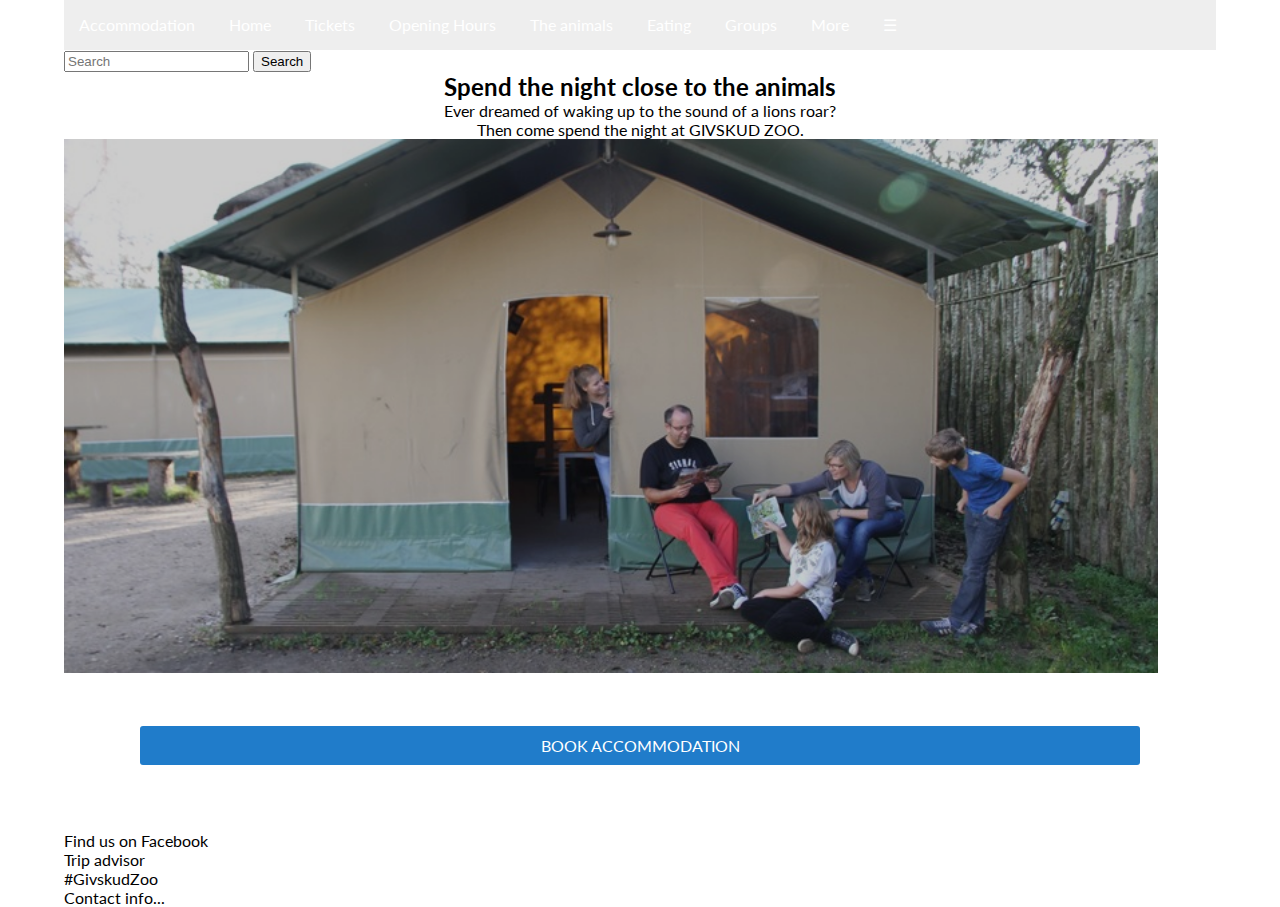
==== accommodation.html @ d769b785 "website almost done. Some small tweaks are left to be done" ====
<!DOCTYPE html>
<html>
<head>
  <title>GIVSKUD ZOO</title>
  <link rel="stylesheet" type="text/css" href="styles/style.css">
  <link rel="stylesheet" type="text/css" href="styles/accommodation.css">
  <link href="https://fonts.googleapis.com/css?family=Lato:700" rel="stylesheet">
  <meta name="viewport" content="width=device-width, initial-scale=1">
</head>
<body>
  <header id="la">
    <div id="logo"></div>
    <nav id="normal_menu">
      <ul class="topnav" id="myTopnav">
      <li><a href="accommodation.html">Accommodation</a></li>
      <li><a href="index.html">Home</a></li>
      <li><a href="tickets.html">Tickets</a></li>
      <li><a href="opening.html">Opening Hours</a></li>
      <li><a href="animals.html">The animals</a></li>
      <li><a href="eating.html">Eating</a></li>
      <li><a href="groups.html">Groups</a></li>
      <li><a href="more.html">More</a></li>

      <li class="icon">
      <a href="javascript:void(0);" onclick="myFunction()">&#9776;</a>
      </li>
      </ul>
    </nav>
  </header>

  <form>
  <div id="search_box"></div>
  <input type="text" placeholder="Search" class="search">
  <button class="btn" type="button">Search</button>
</form>

<article>
  <h2>Spend the night close to the animals</h2>
  <p>Ever dreamed of waking up to the sound of a lions roar?</p>
  <p>Then come spend the night at GIVSKUD ZOO.</p>
</article>

<section>
<img src="images/accommodation.jpg" width="100%" alt="house_accommodation"></img>
<div id="buy_button"><p><a href="book.html">BOOK ACCOMMODATION</a></p></div>
</section>

<footer>
  <p>Find us on Facebook<img src="images/fb.png"></img></p>
  <p>Trip advisor</p>
  <p>#GivskudZoo</p>
  <p>Contact info...</p>
</footer>

<script src="script.js"></script>
</body>

</html>
---- styles/style.css ----
/* css reset */
body, div, header, nav, ul, li, h2, p, h1 {
  margin: 0;
  padding: 0;
}

body {
  font-family: 'Lato', sans-serif;
  background: #fff;
  width: 90%;
  margin: 0 auto;
}
header {
  background: #eee;
}

nav {

}

nav ul li {
  display: inline-block;
  padding: 15px;
}

li a {
  text-decoration: none;
  color: #fff;
}
/*mobile styles*/

@media screen and (max-width: 481px) {

  body {
    width: 100%;
    margin: 0 auto;
    max-width: 480px;
    min-width: 320px;
  }

  header {
    height: auto;
    background: #ff9500;
    position: relative;
  }

  .whatever {
    display: none;
  }
  /*nav li a {
    display: none;
  }*/
  #hamburger_menu {
    display: none;
  }
  /*.line {
    width: 30px;
    height: 5px;
    background: white;
    border-top-left-radius: 3px;
    border-top-right-radius: 3px;
    border-bottom-left-radius: 3px;
    border-bottom-right-radius: 3px;
    margin-bottom: 4px;
    position: relative;
    /*left: 400px;
    left: 85%;
    top: 14px;
  }*/
  .button {
    width: 30px;
    height: 5px;
    background: white;
    position: relative;
    left: 85%;
    top: 14px;
  }

  ul.topnav li:not(:first-child) {display: none;}
    ul.topnav li.icon {
      float: right;
      display: inline-block;
    }


    ul.topnav.responsive {position: relative;}
      ul.topnav.responsive li.icon {
        position: fixed;
        right:0;
        top: 0;
      }
      ul.topnav.responsive li {
        float: none;
        display: inline;
      }
      ul.topnav.responsive li a {
        display: block;
        text-align: left;
        font-size: 15px;
        margin-left: 15px;
      }

      ul.topnav.responsive li a:active {
        color: brown;
      }

    #la h1 {
      font-size: 18px;
      position: absolute;
      top: 15px;
      left: 150px;
      color: white;
      font-weight: bold;
      display: inline;
      padding: 0;
      margin: 0;
    }

    section {
      margin: 0 auto;
      width: 100%;
    }

    section img {
      display: block;
      margin: 0 auto;
      filter: brightness(80%);
      position: relative;
      z-index: -1;
      /*margin-bottom: 50px;*/
      height: auto;
    }

    #cta_button {
      border: 2px solid #fff;
      padding: 10px;
      margin: 0 auto;
      width: 135px;
      margin-top: 30px;
      position: relative;
      bottom: 200px;
      border-top-left-radius: 3px;
      border-top-right-radius: 3px;
      border-bottom-left-radius: 3px;
      border-bottom-right-radius: 3px;
    }

    #cta_button a {
      text-decoration: none;
      color: #eee;
    }

  .search {
    display: block;
    /*margin: 0 auto;*/
    background: #eeefff;
    border: 1px solid #aaa;
    height: 20px;
    width: 200px;
    border-radius: 2px;
    margin-bottom: 20px;
  }
  .btn {
    display: block;
    /*margin: 0 auto;*/
    position: relative;
    float: right;
    top: -44px;
    height: 24px;
    background-color:#207cca;
    border:2px solid #207cca;
    color: White;
    font-size: 'Lato', sans-serif;
    border-radius: 2px;

  }
  h2 {
  text-align: center;
  margin-top: -20px;
  font-size: 18px;
  font-family: 'Lato', sans-serif;
  color: #444;
}
form {
  margin: 0 auto;
  margin-top: 15px;
  margin-bottom: 20px;
  width: 200px;
}

  slider img {
    width: 80%;
    position: relative;
    /*top: 30px;*/
    bottom: 0;
  }

  #slider {
    position: relative;
    width: 100%;
  }

  aside {
    position: absolute;
    bottom: 0;
    right: 0;
    background: black;
    width: 180px;
    filter: opacity(40%);
    height: 91.5%;
    margin-top: 50px;
    padding-left: 10px;
    padding-right: 10px;
  }

  aside p {
    color: white;
  }

  aside p:first-child {
    padding-top: 30px;
  }

  footer p {
    margin: 0 auto;
    text-align: center;
    display: block;
    padding-top: 10px;
    color: #eee;

  }

  footer {
    /*margin-top: 50px;*/
    background: #18263A;
    position: relative;
    bottom: 0px;
    width: 100%;
    padding-bottom: 20px;
    padding-top: 10px;
  }

  footer img {
    width: 3%;
    margin-left: 5px;
  }

  .otherclass a {
    color: brown;
  }

  article {
    width: 100%;
    margin: 0 auto;
  }

  article p {
    margin: 0 auto;
    padding-top: 15px;
    font-size: 14px;
    padding: 20px;
    color: #444;
  }

  section h1 {
    text-align: center;
    margin-bottom: 15px;
  }

table {
  padding: 5px;
  border-left: 1px solid #eee;
  border-right: 1px solid #eee;
  margin: 0 auto;
}

#buy_button {
  width: 85%;
  margin: 0 auto;
  padding: 10px;
  background: #207cca;
  color: white;
  margin-top: 20px;
  border-top-left-radius: 3px;
  border-top-right-radius: 3px;
  border-bottom-left-radius: 3px;
  border-bottom-right-radius: 3px;
  margin-bottom: 30px;
}

#buy_button p {
  text-align: center;
}
.eva {
  font-size: 20px;
  text-align: center;
}
#timetable {
  width: 100%;
  height: auto;
  /*background: #eee;*/
  /*background: url(images/DSC_0126.jpg);*/
  overflow: hidden;
  padding-left: 150px;
  padding-top: 20px;
  padding-bottom: 20px;
}

#timetable img {
  position: relative;
  left: -150px;
  filter: brightness(45%);
  filter: blur(1.5px);
}
#timetable ul {
  position: relative;
  bottom: 200px;
}

#timetable p {
  position: relative;
  bottom: 230px;
  color: white;
}

#timetable li {
  color: white;
}
section ul {
  float: left;
  overflow: hidden;
}
}




  /*desktop styles*/
  @media screen and (min-width: 481px) {
    #hamburger_menu {
      display: none;
    }

}
---- styles/accommodation.css ----
article h2 {
  text-align: center;
  overflow: hidden;
  clear: both;
  margin: 0 auto;
}

article p {
  text-align: center;
}

section img {
  filter: brightness(80%);
  width: 95%;
}

#buy_button {
  width: 85%;
  margin: 0 auto;
  padding: 10px;
  background: #207cca;
  color: white;
  margin-top: 50px;
  border-top-left-radius: 3px;
  border-top-right-radius: 3px;
  border-bottom-left-radius: 3px;
  border-bottom-right-radius: 3px;
  margin-bottom: 50px;
}

#buy_button p {
  text-align: center;
}

#buy_button a {
  text-decoration: none;
  color: white;
}
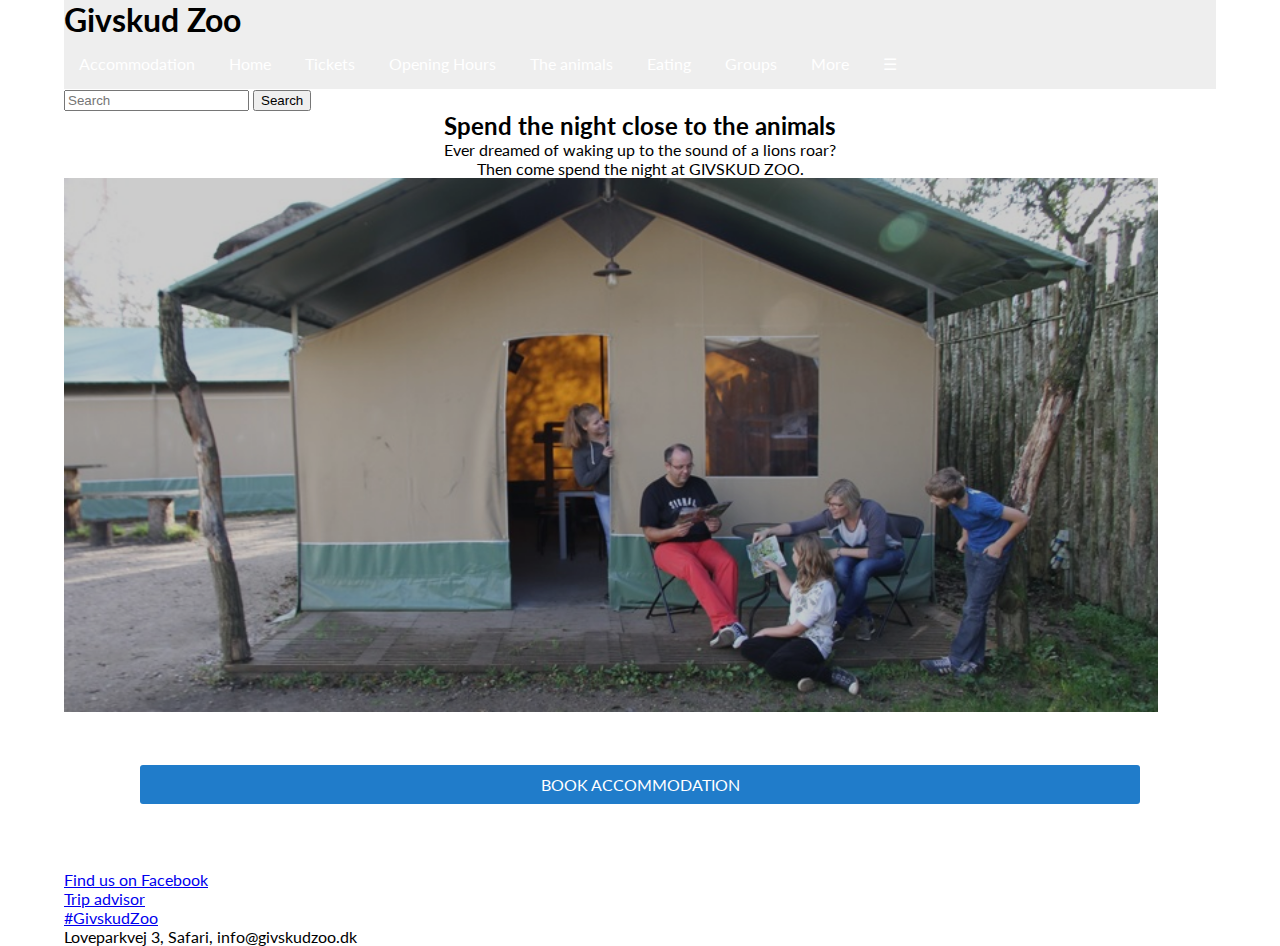
==== commit ee2dbff3: "Added logo to every page and links to the footer" ====
--- a/accommodation.html
+++ b/accommodation.html
@@ -9,7 +9,7 @@
 </head>
 <body>
   <header id="la">
-    <div id="logo"></div>
+    <div id="logo"><h1>Givskud Zoo</h1></div>
     <nav id="normal_menu">
       <ul class="topnav" id="myTopnav">
       <li><a href="accommodation.html">Accommodation</a></li>
@@ -46,10 +46,10 @@
 </section>
 
 <footer>
-  <p>Find us on Facebook<img src="images/fb.png"></img></p>
-  <p>Trip advisor</p>
-  <p>#GivskudZoo</p>
-  <p>Contact info...</p>
+  <p><a href="https://www.facebook.com/givskudzoo/">Find us on Facebook<img src="images/fb.png"></img></a></p>
+  <p><a href="https://www.tripadvisor.dk/Attraction_Review-g1902855-d1876176-Reviews-Givskud_Zoo-Give_Hedensted_East_Jutland_Jutland.html">Trip advisor</a></p>
+  <p><a href="https://www.instagram.com/explore/tags/givskudzoo/">#GivskudZoo</a></p>
+  <p>Loveparkvej 3, Safari, info@givskudzoo.dk</p>
 </footer>
 
 <script src="script.js"></script>
--- a/styles/style.css
+++ b/styles/style.css
@@ -240,9 +240,20 @@
     padding-top: 10px;
   }
 
+  footer p {
+    font-size: 12px;
+  }
+
   footer img {
     width: 3%;
     margin-left: 5px;
+    position: relative;
+    top: 3px;
+  }
+
+  footer a {
+    text-decoration: none;
+    color: white;
   }
 
   .otherclass a {
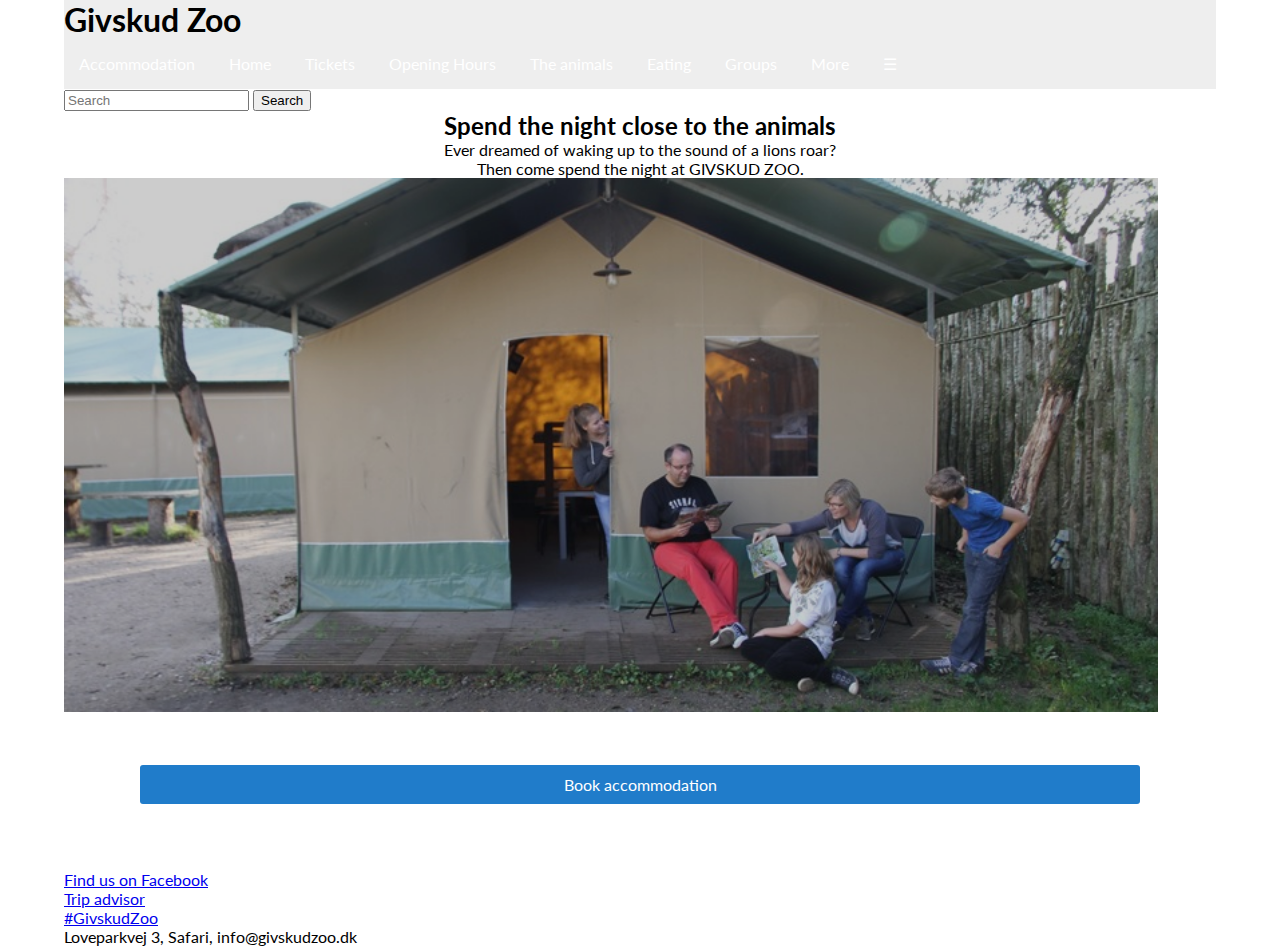
==== commit aef3fd09: "fixed hp aside text color, button fonts, aside shadow box" ====
--- a/accommodation.html
+++ b/accommodation.html
@@ -42,7 +42,7 @@
 
 <section>
 <img src="images/accommodation.jpg" width="100%" alt="house_accommodation"></img>
-<div id="buy_button"><p><a href="book.html">BOOK ACCOMMODATION</a></p></div>
+<div id="buy_button"><p><a href="book.html">Book accommodation</a></p></div>
 </section>
 
 <footer>
--- a/styles/style.css
+++ b/styles/style.css
@@ -193,6 +193,7 @@
     position: relative;
     /*top: 30px;*/
     bottom: 0;
+    vertical-align: bottom;
   }
 
   #slider {
@@ -202,18 +203,18 @@
 
   aside {
     position: absolute;
-    bottom: 0;
+    bottom: 3.5px;
     right: 0;
     background: black;
     width: 180px;
-    filter: opacity(40%);
-    height: 91.5%;
+    filter: opacity(70%);
+    height: 90.5%;
     margin-top: 50px;
     padding-left: 10px;
     padding-right: 10px;
   }
 
-  aside p {
+  article aside p {
     color: white;
   }
 
